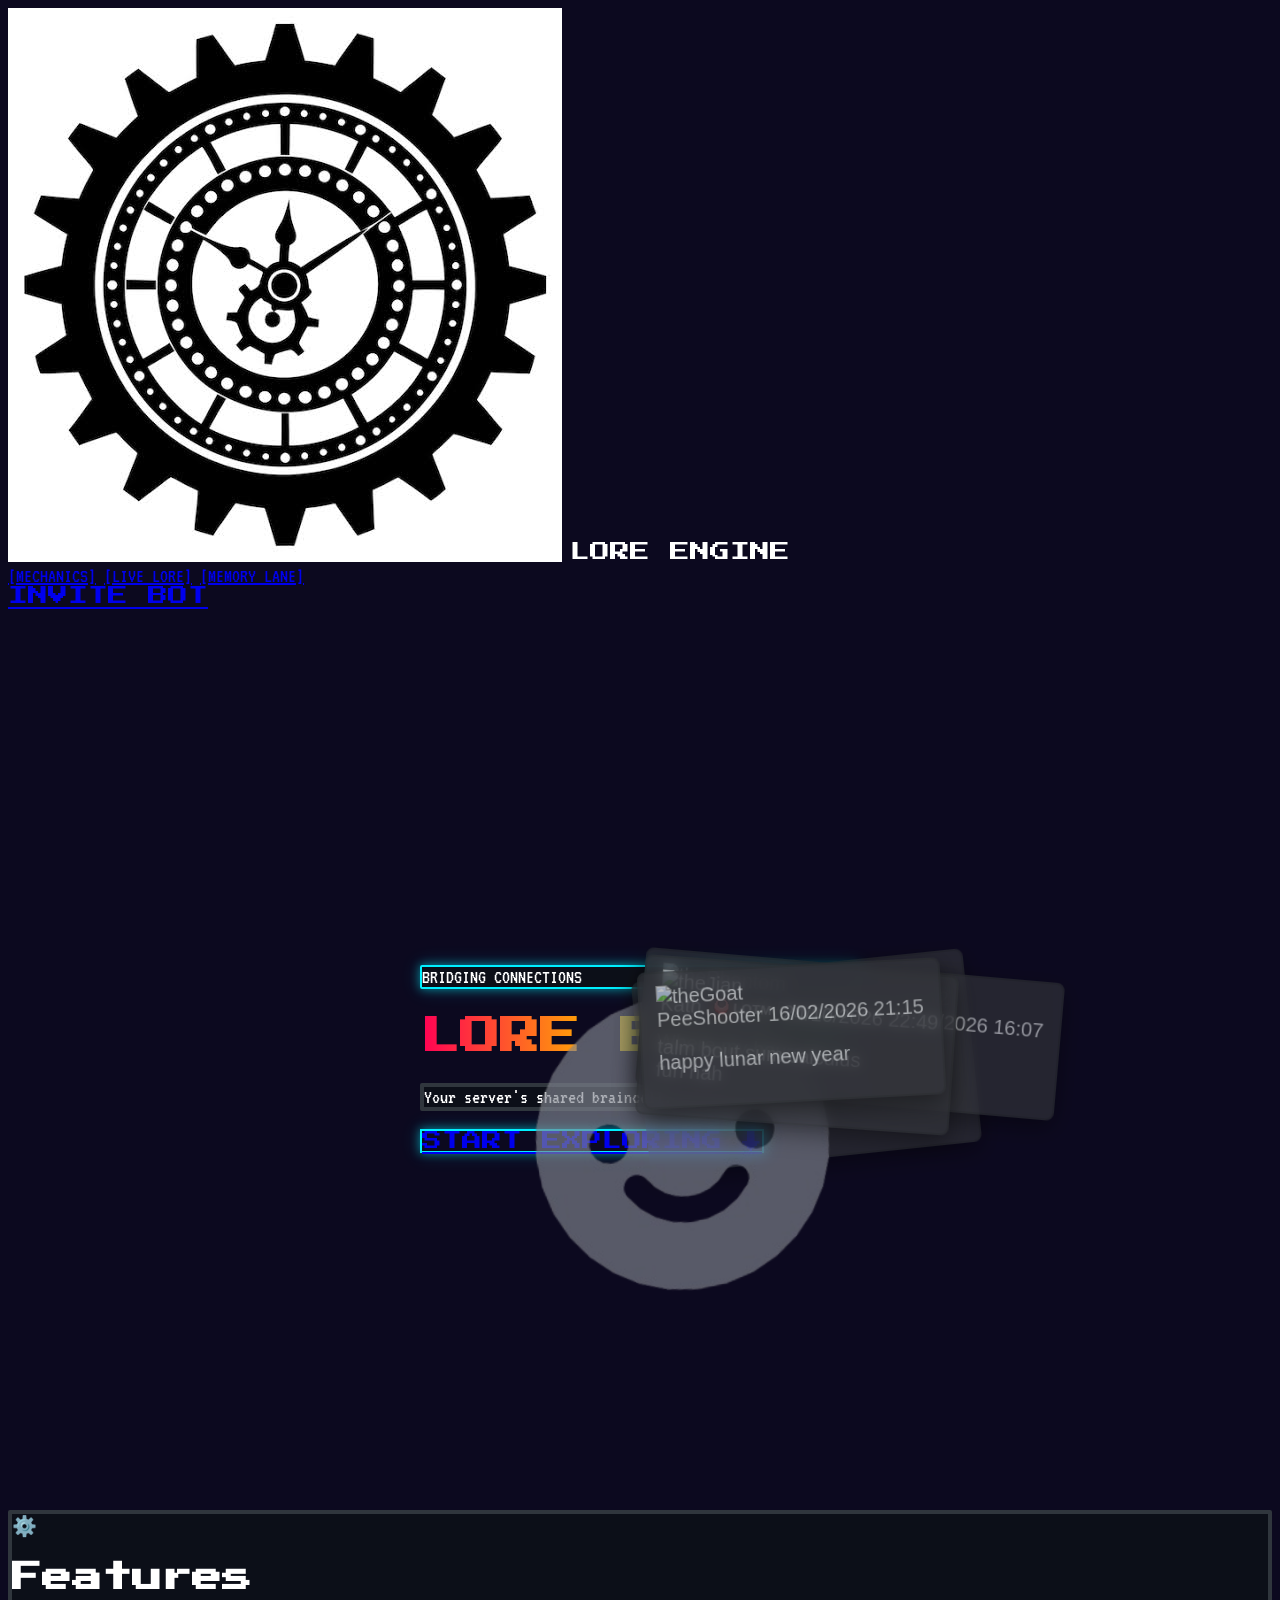
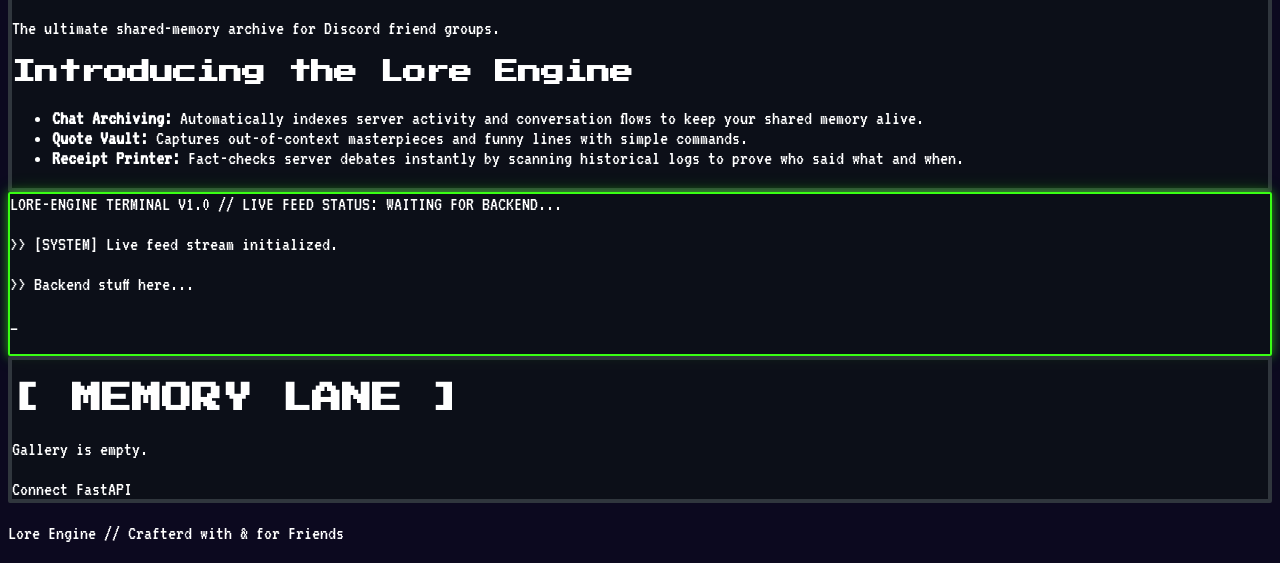
==== Website/index.html @ 400c3e3d "THe frontend stuff" ====
<!DOCTYPE html>
<html lang="en">
<head>
    <meta charset="UTF-8">
    <meta name="viewport" content="width=device-width, initial-scale=1.0">
    <title>Lore Engine</title>

    <script src="https://cdn.tailwindcss.com"></script>

    <link rel="preconnect" href="https://fonts.googleapis.com">
    <link rel="preconnect" href="https://fonts.gstatic.com" crossorigin>
    <link href="https://fonts.googleapis.com/css2?family=Press+Start+2P&family=VT323&display=swap" rel="stylesheet">

    <link rel="stylesheet" href="style.css">
</head>
<body class="text-slate-100 antialiased selection:bg-cyan-500 selection:text-black bg-slate-950">
    
    <!-- Navigation Overlay -->
     <nav class="fixed top-0 left-0 w-full z-50 bg-slate-950/80 backdrop-blur-md border-b-2 border-slate-800/80 px-4 md:px-6 py-3 md:py-4">
        <div class="max-w-7xl mx-auto flex justify-between items-center">

            <!-- Narbar Logo -->
             <div id="nav-logo" class="text-base md:text-xl text-cyan-400 flex items-center gap-2 font-bold tracking-wider opacity-0 transition-opacity duration-300">
                <img class="w-10 h-10 rounded-full border-2 object-cover" style="image-rendering:auto;" src="assets/ClockGear.jpg" alt="Icon">
                <span class="pixel-heading hidden sm:inline" style="text-indent: 10px;">LORE ENGINE</span>
             </div>

            <!-- Smooth Scroll to Content -->
             <div class="flex space-x-3 md:space-x-8 text-base md:text-xl">
                <a href="#mechanics" class="hover:text-cyan-400 transition-colors truncate">[MECHANICS]</a>
                <a href="#ticker" class="hover:text-cyan-400 transition-colors truncate">[LIVE LORE]</a>
                <a href="#hall" class="hover:text-cyan-400 transition-colors truncate">[MEMORY LANE]</a>
             </div>
             <a href="#" class="rgb-border-cycle bg-slate-900 border-2 px-3 py-1.5 md:px-4 md:py-2 text:xs md:text-sm text-white hover:scale-105 cursor:pointer transition-transform pixel-heading text-center">
                INVITE BOT
             </a>

        </div>
     </nav>

    <!-- Hero Section -->
     <header class="hero-fullscreen relative text-center px-6">

        <!-- Pixel Overlay Effect -->
         <div class="absolute inset-0 pixel-scanlines z-20">
         </div>
        
        <!-- Floating Discord Chat Bubbles -->
         <div class="absolute inset-0 overflow-hidden">
            
            <!-- Floating Quote 1 -->
             <div class="discord-chat-bubble top-28 md:top-32 left-6 md:left-16 lg:left-28 max-w-sm rotate-casual-left-lg hidden sm:block">
                <div class="flex items-start gap-3">
                    
                    <!-- Avatar -->
                     <div class="relative flex-shrink-0">
                        <img src="https://cdn.discordapp.com/avatars/819022649774309377/5f7f16f443b6399be659b5aeb7381fd9.png" class="w-10 h-10 rounded-full bg-slate-700 object-cover" style="image-rendering:auto;" alt="PoTeto">
                     </div>

                     <div class="flex-1 min-w-0 text-left">

                        <!-- Username + Badge + Timestamp -->
                         <div class="flex items-baseline justify-between gap-2 mb-1">
                            <span class="font-semibold text-white text-lg leading-none truncate">
                                PoTeto
                            </span>
                            <span class="discord-tag">
                                <img class="w-3.5 h-3.5 object-contain" style="image-rendering:auto;" src="assets/serverTag/TETO_server_tag.png">
                                TETO
                            </span>
                            <span class="text-[11px] text-slate-400 font-mono ml-auto flex-shrink-0">
                                22/10/2026 04:12
                            </span>
                         </div>

                        <!-- Message Content -->
                         <p class="text-sm text-slate-200 font-normal mb-2 leading-relaxed">
                            Did you say food?
                         </p>

                        <!-- Reactions -->
                         <div class="flex items-center gap-1.5 mt-1 flex-wrap">
                            <div class="discord-reaction-box">
                                <span>✅</span>
                                <span class="font-semibold text-xs text-[#c9cdfb]">1</span>
                            </div>
                            <div class="discord-add-reaction text-slate-400 flex items-center justify-center">
                                <img class="w-5 h-5 object-contain" style="image-rendering:auto;" src="assets/discordReactionIcon.png" alt="Add reaction">
                            </div>
                         </div>

                     </div>

                </div>
             </div>

            <!-- Floating Quote 2 -->
             <div class="discord-chat-bubble top-28 md:top-32 right-6 md:right-16 lg:right-28 max-w-sm rotate-casual-right-lg hidden sm:block">
                <div class="flex items-start gap-3">
                    
                    <!-- Avatar -->
                     <div class="relative flex-shrink-0">
                        <img src="https://cdn.discordapp.com/avatars/855638249770844220/f470567e54ab4c069bfcb889806e977c.png" class="w-10 h-10 rounded-full bg-slate-700 object-cover" style="image-rendering:auto;" alt="thePhantom">
                     </div>

                     <div class="flex-1 min-w-0 text-left">

                        <!-- Username + Badge + Timestamp -->
                         <div class="flex items-baseline justify-between gap-2 mb-1">
                            <span class="font-semibold text-white text-lg leading-none truncate">
                                ✴⸜(˃ ᵕ ˂ )⸝♡𝓟𝓱𝓪𝓷𝓽𝓸𝓶𝓹𝔁⸜
                            </span>
                            <span class="text-[11px] text-slate-400 font-mono ml-auto flex-shrink-0">
                                21/10/2026 16:07
                            </span>
                         </div>

                        <!-- Message Content -->
                         <p class="text-sm text-slate-200 font-normal mb-2 leading-relaxed">
                            Where my hours go
                         </p>

                     </div>

                </div>
             </div>

            <!-- Floating Quote 3 -->
             <div class="discord-chat-bubble bottom-20 md:bottom-24 left-6 md:left-16 lg:left-28 max-w-sm rotate-casual-right-sm hidden sm:block">
                <div class="flex items-start gap-3">
                    
                    <!-- Avatar -->
                     <div class="relative flex-shrink-0">
                        <img src="https://cdn.discordapp.com/avatars/670657086253694983/9724669f84bf4e56c3753e481d5bf5fc.png" class="w-10 h-10 rounded-full bg-slate-700 object-cover" style="image-rendering:auto;" alt="theJian">
                     </div>

                     <div class="flex-1 min-w-0 text-left">

                        <!-- Username + Badge + Timestamp -->
                         <div class="flex items-baseline justify-between gap-2 mb-1">
                            <span class="font-semibold text-white text-lg leading-none truncate">
                                Kath
                            </span>
                            <span class="discord-tag">
                                <img class="w-3.5 h-3.5 object-contain" style="image-rendering:auto;" src="assets/serverTag/LOTM_server_tag.png">
                                LOTM
                            </span>
                            <span class="text-[11px] text-slate-400 font-mono ml-auto flex-shrink-0">
                                24/10/2026 22:49
                            </span>
                         </div>

                        <!-- Message Content -->
                         <p class="text-sm text-slate-200 font-normal mb-2 leading-relaxed">
                            talm bout sum calculus<br>
                            fuh nah
                         </p>

                     </div>

                </div>
             </div>

            <!-- Floating Quote 4 -->
             <div class="discord-chat-bubble bottom-20 md:bottom-24 right-6 md:right-16 lg:right-28 max-w-sm rotate-casual-left-sm hidden sm:block">
                <div class="flex items-start gap-3">
                    
                    <!-- Avatar -->
                     <div class="relative flex-shrink-0">
                        <img src="https://cdn.discordapp.com/avatars/835409149956194354/89fe841abe04b76ea46401dfa8e2156d.png" class="w-10 h-10 rounded-full bg-slate-700 object-cover" style="image-rendering:auto;" alt="theGoat">
                     </div>

                     <div class="flex-1 min-w-0 text-left">

                        <!-- Username + Badge + Timestamp -->
                         <div class="flex items-baseline justify-between gap-2 mb-1">
                            <span class="font-semibold text-white text-lg leading-none truncate">
                                PeeShooter
                            </span>
                            <span class="text-[11px] text-slate-400 font-mono ml-auto flex-shrink-0">
                                16/02/2026 21:15
                            </span>
                         </div>

                        <!-- Message Content -->
                         <p class="text-sm text-slate-200 font-normal mb-2 leading-relaxed">
                            happy lunar new year
                         </p>

                     </div>

                </div>
             </div>

         </div>
        
        <!-- Main hero content that transitions when scrolling -->
         <div id="hero-content" class="relative z-30 max-w-4xl mx-auto transition-all duration-100 ease-out mt-12 flex flex-col items-center">
            <div class="inline-block bg-slate-900/90 border-2 border-cyan-400 text-cyan-400 px-4 md:px-6 py-2 mb-6 text-base md:text-xl tracking-widest neon-glow-cyan pixel-box">
                BRIDGING CONNECTIONS
            </div>

            <!-- Big title for the scroll driven morph animation -->
             <h1 id="main-hero-title" class="text-4xl md:text-7xl font-extrabold tracking-tight leading-tight mb-8 minecraft-rainbow-glint p-2">
                LORE ENGINE
             </h1>
             <p id="hero-subtext" class="text-xl md:text-3xl text-slate-300 max-w-2xl mx-auto mb-10 bg-slate-950/90 p-6 pixel-box border-slate-700 backdrop-blur-md">
                Your server's shared braincell.
             </p>
             <div id="hero-cta" class="flex flex-wrap justify-center gap-6">
                <a href="#mechanics" class="neon-glow-cyan bg-cyan-950 text-cyan-300 hover:bg-cyan-900 px-8 py-4 text-sm font-bold transition-all hover:scale-105 cursor-pointer pixel-heading">
                    START EXPLORING ↓
                </a>
             </div>
         </div>

     </header>

    <!-- Main Content Section -->
     <main class="relative z-30 bg-slate-950 border-t-4 border-slate-900 pb-24">

        <!-- Mechanics -->
         <section id="mechanics" class="max-w-6xl mx-auto py-24 px-6">
            <div class="bg-slate-900/90 pixel-box border-2 border-slate-700 p-8 md:p-12">

                <!-- Header -->
                 <div class="flex items-center gap-3 border-b-2 border-slate-800 pb-6 mb-8">
                    <span class="text-3xl">⚙️</span>
                    <div>
                        <h2 class="text-2xl md:text-3xl text-cyan-400 font-bold">
                            Features
                        </h2>
                        <p class="text-slate-400 text-lg">
                            The ultimate shared-memory archive for Discord friend groups.
                        </p>
                    </div>
                 </div>

                <!-- Content -->
                 <div class="space-y-6 text-slate-300">
                    <div>
                        <h3 class="text-xl text-white font-bold mb-3">
                            Introducing the Lore Engine
                        </h3>
                        <ul class="list-disc list-inside space-y-3 text-xl text-slate-300 pl-2">
                            <li><strong class="teext-cyan-400">Chat Archiving:</strong> Automatically indexes server activity and conversation flows to keep your shared memory alive.</li>
                            <li><strong class="text-pink-400">Quote Vault:</strong> Captures out-of-context masterpieces and funny lines with simple commands.</li>
                            <li><strong class="text-green-400">Receipt Printer:</strong> Fact-checks server debates instantly by scanning historical logs to prove who said what and when.</li>
                        </ul>
                    </div>
                 </div>

            </div>
         </section>

        <!-- Live Lore -->
         <section id="ticker" class="max-w-6xl mx-auto py-16 px-6">
            <div class="bg-black border-2 border-green-500/80 p-8 font-mono text-green text-lg neon-glow-green pixel-box">
                <div class="flex justify-between border-b border-green-900 pb-3 mb-4 text-sm text-green-600">
                    <span>
                        LORE-ENGINE TERMINAL V1.0 // LIVE FEED
                    </span>
                    <span>
                        STATUS: WAITING FOR BACKEND...
                    </span>
                </div>
                <p class="text-xl mb-2">
                    >> [SYSTEM] Live feed stream initialized.
                </p>
                <p class="text-xl mb-4 text-slate-500">
                    >> Backend stuff here...
                </p>
                <p class="animate-pulse text-green-300">
                    _
                </p>
            </div>
         </section>

        <!--- Memory Lane -->
        <section id="hall" class="max-w-6xl mx-auto py-24 px-6 text-center">
            <div class="bg-slate-900/90 pixel-box border-2 border-slate-700 py-16 px-6">
                <h2 class="text-2xl md:text-3xl text-pink-500 mb-4 pixel-heading">
                    [ MEMORY LANE ]
                </h2>
                <p class="text-slate-400 text-xl max-w-xl mx-auto mb-8">
                    Gallery is empty.
                </p>
                <div class="inline-block bg-slate-950 border border-slate-800 px-6 py-3 text-slate-500 font-mono text-lg">
                    Connect FastAPI
                </div>
            </div>
        </section>

     </main>

    <!-- Footer -->
     <footer class="text-center py-12 text-slate-500 text-xl border-t border-slate-800 bg-slate-950">
        <p>Lore Engine // Crafterd with & for Friends</p>
     </footer>

<script>
    window.addEventListener('scroll', function() {
        const scrollY = window.scrollY;
        const heroContent = document.getElementById('hero-content');
        const navLogo = document.getElementById('nav-logo');

        const maxScroll = 400; 
        const progress = Math.min(scrollY / maxScroll, 1);

        if (scrollY <= maxScroll) {
            // Animates the entire hero block cleanly without touching individual button inline styles
            heroContent.style.transform = `translateY(${scrollY * 0.4}px) scale(${1 - progress * 0.15})`;
            heroContent.style.opacity = 1 - progress * 1.5;
            
            navLogo.style.opacity = progress;
        } else {
            heroContent.style.opacity = 0;
            navLogo.style.opacity = 1;
        }
    });
</script>
</body>
</html>
---- Website/style.css ----
/* style.css */

/* Smooth scrolling transitions */
html {
    scroll-behavior: smooth;
}

/* VT323 Font */
:root {
    --font-heading: 'Press Start 2P', monospace;
    --font-body: 'VT323', monospace;
}

body {
    font-family: var(--font-body);
    font-size: 1.25rem;

    /* Dreamy Background */
    background-color: #0c091f;
    background-image:
        radial-gradient(at 15% 20%, rgba(88, 28, 135, 0.5) 0px, transparent 50%),
        radial-gradient(at 85% 15%, rgba(219, 39, 119, 0.4) 0px transparent 50%),
        radial-gradient(at 50% 85%, rgba(124, 58, 237, 0.45) 0px, transparent 50%);
    background-attachment: fixed;
    background-repeat: no-repeat;

    image-rendering: pixelated;
    color: #ffffff;
}

h1, h2, h3, .pixel-heading {
    font-family: var(--font-heading);
}

/* Borders */
.pixel-box {
    border: 4px solid #30363d;
    border-radius: 2px;
    background: rgba(13, 17, 23, 0.8);
}

/* Neon Glows */
.neon-glow-cyan {
    border: 2px solid #00f0ff;
    box-shadow: 0 0 10px rgba(0, 240, 255, 0.5), 0 0 20px rgba(0, 240, 255, 0.2);
}

.neon-glow-magenta {
    border: 2px solid #ff007f;
    box-shadow: 0 0 10px rgba(255, 0, 127, 0.5), 0 0 20px rgba(255, 0, 127, 0.2);
}

.neon-glow-green {
    border: 2px solid #39ff14;
    box-shadow: 0 0 10px rgba(57, 255, 20, 0.5), 0 0 20px rgba(57, 255, 20, 0.2);
}

/* RGB Animation */
.rgb-border-cycle {
    animation: rgbCycle 4s linear infinite;
}

@keyframes rgbCycle {
    0% {
        border-color: #ff0055;
        box-shadow: 0 0 12px rgba(255, 0, 85, 0.6);
    }    
    33% {
        border-color: #00f0ff;
        box-shadow: 0 0 12px rgba(0, 240, 255, 0.6);
    }    
    66% {
        border-color: #39ff14;
        box-shadow: 0 0 12px rgba(57, 255, 20, 0.6);
    }    
    100% {
        border-color: #ff0055;
        box-shadow: 0 0 12px rgba(255, 0, 85, 0.6);
    }    
}

/* RGB Wave Title Effect */
.minecraft-rainbow-glint {
    background: linear-gradient(
        90deg,
        #ff0055, #ffae00, #39ff14, #00f0ff, #7c3aed, #ff0055
    );
    background-size: 200% auto;
    color: transparent;
    -webkit-background-clip: text;
    background-clip: text;
    animation: rainbowGlint 4s linear infinite;
}

@keyframes rainbowGlint {
    0% { background-position: 0% center; }
    100% { background-position: 200% center; }
}

/* Hero Section */
.hero-fullscreen {
    min-height: 100vh;
    width: 100%;
    position: relative;
    display: flex;
    flex-direction: column;
    justify-content: center;
    align-items: center;
    overflow-x: hidden;
    overflow-y: visible;
}

/* Pixel Grid Overlay Effect */
.pixel-scanlines {
    background: linear-gradient(
        rgba(18, 16, 16, 0) 50%,
        rgba(0, 0, 0, 0.25) 50%
    ), linear-gradient(
        90deg,
        rgba(255, 0, 0, 0.03),
        rgba(0, 255, 0, 0.01),
        rgba(0, 0, 255, 0.03)
    );
    background-size: 100% 4px, 6px 100%;
    pointer-events: none;
}

/* Floaty Discord Chat Bubbles */
.discord-chat-bubble {
    position: absolute;
    background-color: #313338;
    border: 2px solid #2b2d31;
    padding: 12px 16px;
    font-family: 'gg sans', 'Helvetica Neue', Arial, -apple-system, BlinkMacSystemFont, 'Segoe UI', Roboto, sans-serif;
    color: #dbdee1;
    border-radius: 8px;
    box-shadow: 0 8px 24px rgba(0, 0, 0, 0.6);
    backdrop-filter: blur(6px);
    z-index: 10;
    opacity: 0.65;
    cursor: default;
}


.discord-tag {
    background-color: #2b2d31;
    color: #f2f3f5;
    font-size: 0.85rem;
    padding: 1px 6px;
    border-radius: 4px;
    display: inline-flex;
    align-items: center;
    gap: 4px;
    font-weight: 600;
    cursor: default;
}

.discord-reaction-box {
    background-color: #2b2d31;
    border: 1px solid #3f4147;
    border-radius: 8px;
    padding: 3px 7px;
    display: inline-flex;
    align-items: center;
    gap: 6px;
    font-size: 0.875rem;
    color: #dbdee1;
    cursor: default;
}

.discord-reaction-box.active {
    background-color: #353c65;
    border-color: #5865f2;
    cursor: default;
}

.discord-add-reaction {
    background-color: #2b2d31;
    border: 1px solid #3f4147;
    border-radius: 8px;
    width: 30px;
    height: 30px;
    display: flex;
    align-items: center;
    justify-content: center;
    cursor: default;
}

/* Random Rotation for Discord Chat Bubbles */
.rotate-casual-left-sm { transform: rotate(-3deg); }
.rotate-casual-right-sm { transform: rotate(4deg); }
.rotate-casual-left-lg { transform: rotate(-6deg); }
.rotate-casual-right-lg { transform: rotate(5deg); }

/* Scrolling Thing */
@keyframes bouncePixel{
    0%, 100% { transform: translateY(0); }
    50% { transform: translateY(10px);}
}

.scroll-indicator {
    animation: bouncePixel 1.5s infinite;
}

/* cta button fix */
.hero-cta-button {
    display: inline-block;
    cursor: pointer !important;
    pointer-events: auto !important;
    transition: transform 0.2s ease, background-color 0.2s ease, box-shadow 0.2s ease;
}

.hero-cta-button:hover {
    transform: scale(1.08) translateY(-2px) !important;
    background-color: #083344 !important; /* cyan-900 */
    box-shadow: 0 0 15px rgba(0, 240, 255, 0.8), 0 0 30px rgba(0, 240, 255, 0.4) !important;
}
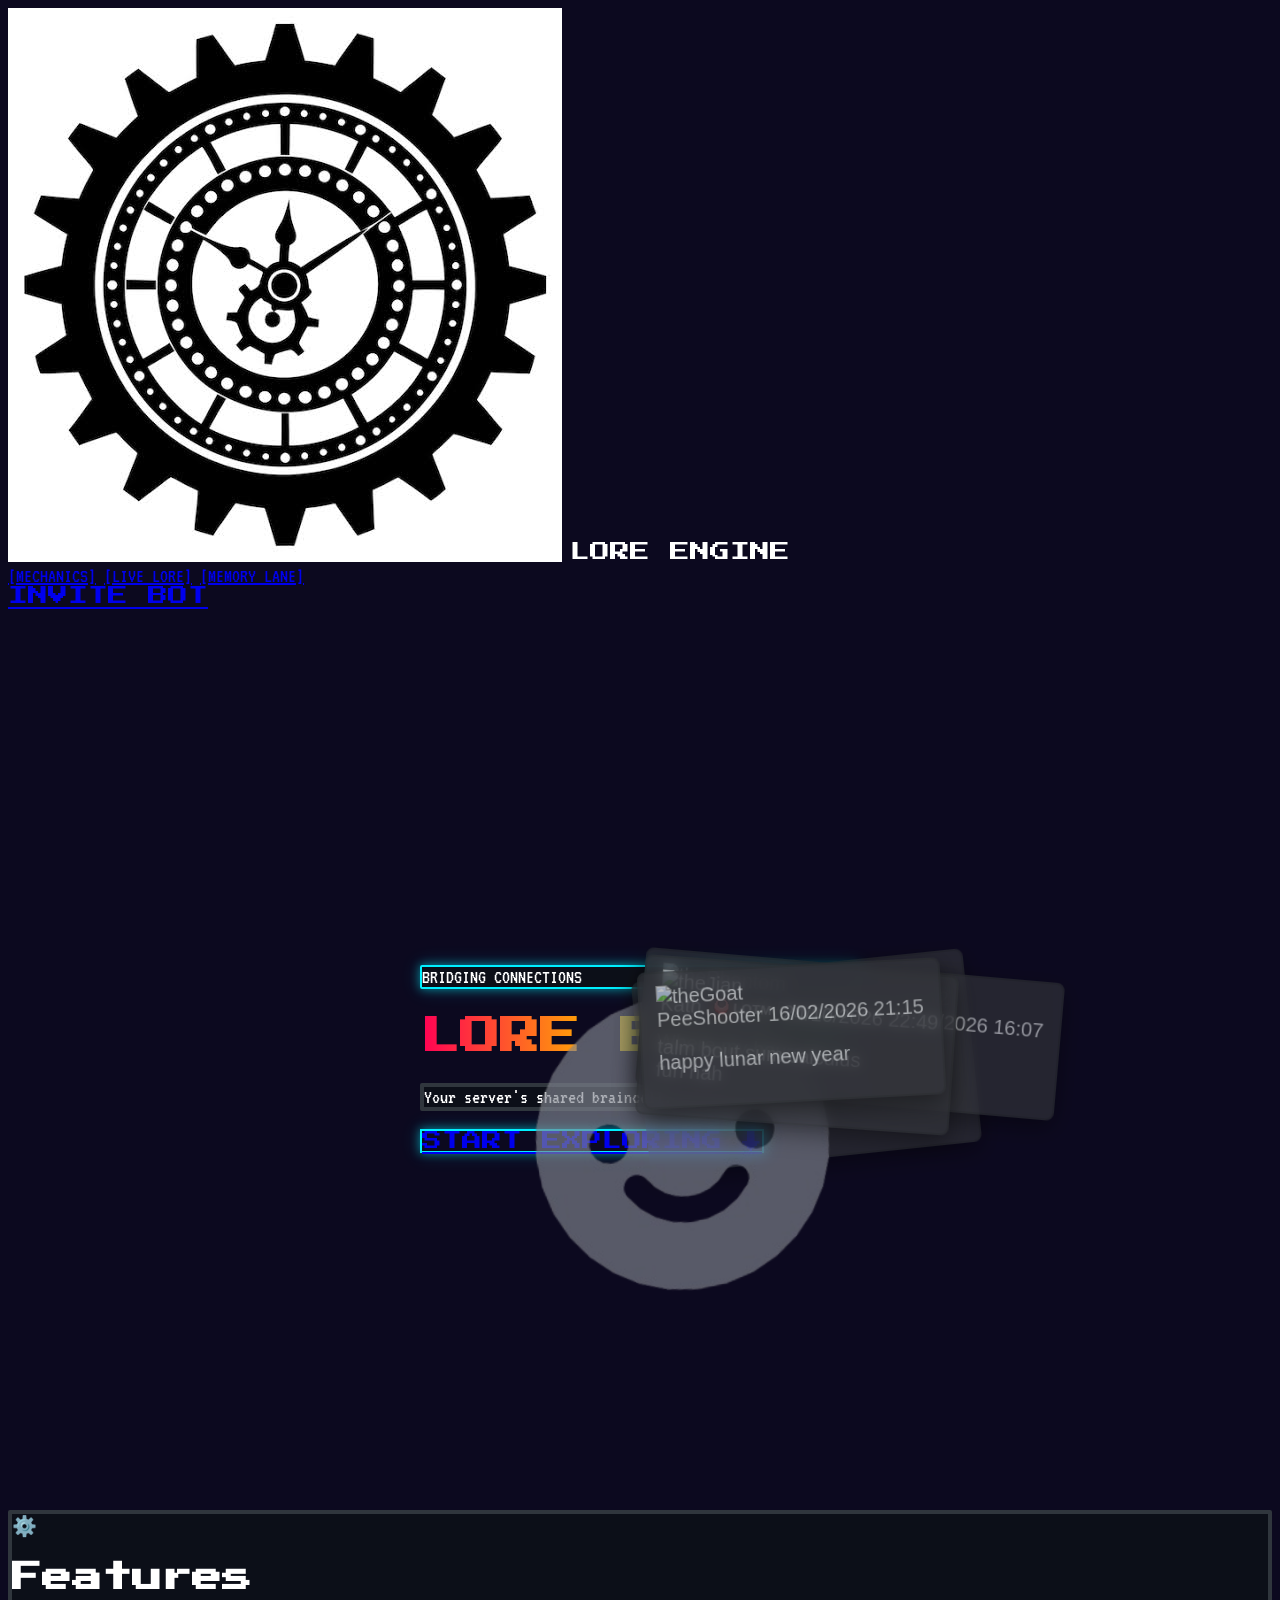
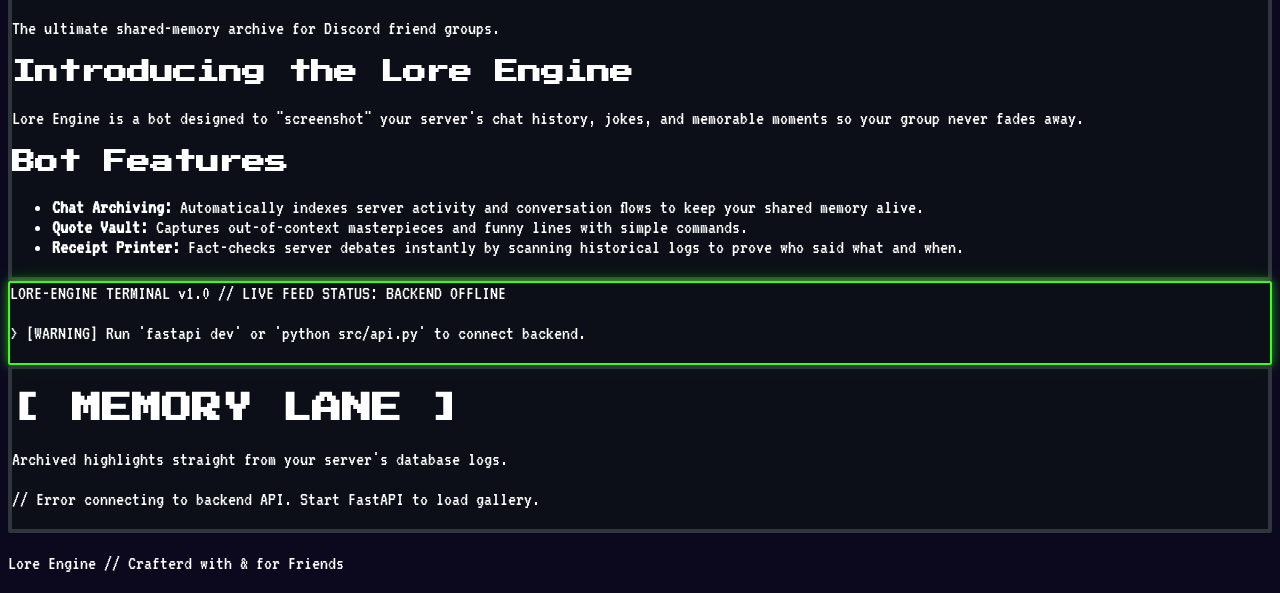
==== commit 300736eb: "Linked frontend with backend" ====
--- a/Website/index.html
+++ b/Website/index.html
@@ -239,11 +239,19 @@
                 <!-- Content -->
                  <div class="space-y-6 text-slate-300">
                     <div>
-                        <h3 class="text-xl text-white font-bold mb-3">
+                        <h3 class="text-xl text-white font-bold mb-2">
                             Introducing the Lore Engine
                         </h3>
+                        <p class="text-xl leading-relaxed">
+                            Lore Engine is a bot designed to "screenshot" your server's chat history, jokes, and memorable moments so your group never fades away.
+                        </p>
+                    </div>
+                    <div>
+                        <h3 class="text-xl text-white font-bold mb-3">
+                            Bot Features
+                        </h3>
                         <ul class="list-disc list-inside space-y-3 text-xl text-slate-300 pl-2">
-                            <li><strong class="teext-cyan-400">Chat Archiving:</strong> Automatically indexes server activity and conversation flows to keep your shared memory alive.</li>
+                            <li><strong class="text-cyan-400">Chat Archiving:</strong> Automatically indexes server activity and conversation flows to keep your shared memory alive.</li>
                             <li><strong class="text-pink-400">Quote Vault:</strong> Captures out-of-context masterpieces and funny lines with simple commands.</li>
                             <li><strong class="text-green-400">Receipt Printer:</strong> Fact-checks server debates instantly by scanning historical logs to prove who said what and when.</li>
                         </ul>
@@ -255,7 +263,7 @@
 
         <!-- Live Lore -->
          <section id="ticker" class="max-w-6xl mx-auto py-16 px-6">
-            <div class="bg-black border-2 border-green-500/80 p-8 font-mono text-green text-lg neon-glow-green pixel-box">
+            <div id="live-lore-terminal" class="bg-black border-2 border-green-500/80 p-8 font-mono text-green-400 text-lg neon-glow-green pixel-box">
                 <div class="flex justify-between border-b border-green-900 pb-3 mb-4 text-sm text-green-600">
                     <span>
                         LORE-ENGINE TERMINAL V1.0 // LIVE FEED
@@ -265,10 +273,7 @@
                     </span>
                 </div>
                 <p class="text-xl mb-2">
-                    >> [SYSTEM] Live feed stream initialized.
-                </p>
-                <p class="text-xl mb-4 text-slate-500">
-                    >> Backend stuff here...
+                    >> [SYSTEM] Initializing live connection to localhost:8000...
                 </p>
                 <p class="animate-pulse text-green-300">
                     _
@@ -278,15 +283,17 @@
 
         <!--- Memory Lane -->
         <section id="hall" class="max-w-6xl mx-auto py-24 px-6 text-center">
-            <div class="bg-slate-900/90 pixel-box border-2 border-slate-700 py-16 px-6">
+            <div class="bg-slate-900/90 pixel-box border-2 border-slate-700 py-16 px-8">
                 <h2 class="text-2xl md:text-3xl text-pink-500 mb-4 pixel-heading">
                     [ MEMORY LANE ]
                 </h2>
-                <p class="text-slate-400 text-xl max-w-xl mx-auto mb-8">
-                    Gallery is empty.
+                <p class="text-slate-400 text-xl max-w-xl mx-auto mb-10">
+                    Archived highlights straight from your server's database logs.
                 </p>
-                <div class="inline-block bg-slate-950 border border-slate-800 px-6 py-3 text-slate-500 font-mono text-lg">
-                    Connect FastAPI
+                <div id="memory-lane-grid" class="grid grid-cols-1 md:grid-cols-3 gap-6 text-left">
+                    <div class="text-slate-500 font-mono text-center col-span-3 py-8">
+                        // Loading memories from database...
+                    </div>
                 </div>
             </div>
         </section>
@@ -299,6 +306,7 @@
      </footer>
 
 <script>
+    // Scroll stuff
     window.addEventListener('scroll', function() {
         const scrollY = window.scrollY;
         const heroContent = document.getElementById('hero-content');
@@ -318,6 +326,91 @@
             navLogo.style.opacity = 1;
         }
     });
+
+    // Fetch Live Lore Terminal Feed from backend
+    async function loadLiveLore() {
+        try {
+            const response = await fetch('http://localhost:8000/api/quotes?limit=3&shuffle=true');
+            if (!response.ok) throw new Error('API offline');
+            
+            const quotes = await response.json();
+            const terminal = document.getElementById('live-lore-terminal');
+            if (!terminal) return;
+
+            terminal.innerHTML = `
+                <div class="flex justify-between border-b border-green-900 pb-3 mb-4 text-sm text-green-600">
+                    <span>LORE-ENGINE TERMINAL v1.0 // LIVE FEED</span>
+                    <span>STATUS: ONLINE (FASTAPI)</span>
+                </div>
+            `;
+
+            quotes.forEach(q => {
+                const author = q.authors && q.authors.length > 0 ? q.authors[0] : 'Unknown';
+                const text = q.text || q.content || 'Archived message chunk...';
+                const p = document.createElement('p');
+                p.className = 'text-xl mb-2 text-green-400 font-mono truncate';
+                p.textContent = `> [${author}]: "${text}"`;
+                terminal.appendChild(p);
+            });
+        } catch (error) {
+            const terminal = document.getElementById('live-lore-terminal');
+            if (terminal) {
+                terminal.innerHTML = `
+                    <div class="flex justify-between border-b border-red-900 pb-3 mb-4 text-sm text-red-600">
+                        <span>LORE-ENGINE TERMINAL v1.0 // LIVE FEED</span>
+                        <span>STATUS: BACKEND OFFLINE</span>
+                    </div>
+                    <p class="text-xl mb-2 text-red-400 font-mono">> [WARNING] Run 'fastapi dev' or 'python src/api.py' to connect backend.</p>
+                `;
+            }
+        }
+    }
+
+    // Fetch Memory Lane Gallery Cards from backend
+    async function loadMemoryLane() {
+        try {
+            const response = await fetch('http://localhost:8000/api/quotes?limit=6&shuffle=true');
+            if (!response.ok) throw new Error('API offline');
+
+            const quotes = await response.json();
+            const grid = document.getElementById('memory-lane-grid');
+            if (!grid) return;
+
+            grid.innerHTML = '';
+            quotes.forEach(q => {
+                const authors = q.authors ? q.authors.join(', ') : 'Unknown';
+                const channel = q.channel ? `#${q.channel}` : '#general';
+                const text = q.text || q.content || 'Saved server memory...';
+                
+                const card = document.createElement('div');
+                card.className = 'bg-slate-950 border-2 border-slate-800 p-6 rounded hover:border-cyan-400 transition-colors flex flex-col justify-between';
+                card.innerHTML = `
+                    <div>
+                        <div class="flex justify-between items-center text-xs text-cyan-400 font-mono mb-3">
+                            <span>${channel}</span>
+                            <span class="text-slate-500">${q.timestamp || ''}</span>
+                        </div>
+                        <p class="text-lg text-slate-200 mb-4 leading-snug">"${text}"</p>
+                    </div>
+                    <div class="text-xs text-pink-400 font-mono mt-2 pt-3 border-t border-slate-900">
+                        — ${authors}
+                    </div>
+                `;
+                grid.appendChild(card);
+            });
+        } catch (error) {
+            const grid = document.getElementById('memory-lane-grid');
+            if (grid) {
+                grid.innerHTML = `<p class="text-slate-500 font-mono col-span-3 text-center">// Error connecting to backend API. Start FastAPI to load gallery.</p>`;
+            }
+        }
+    }
+
+    // Initialize fetches on page load
+    window.addEventListener('DOMContentLoaded', () => {
+        loadLiveLore();
+        loadMemoryLane();
+    });
 </script>
 </body>
 </html>
